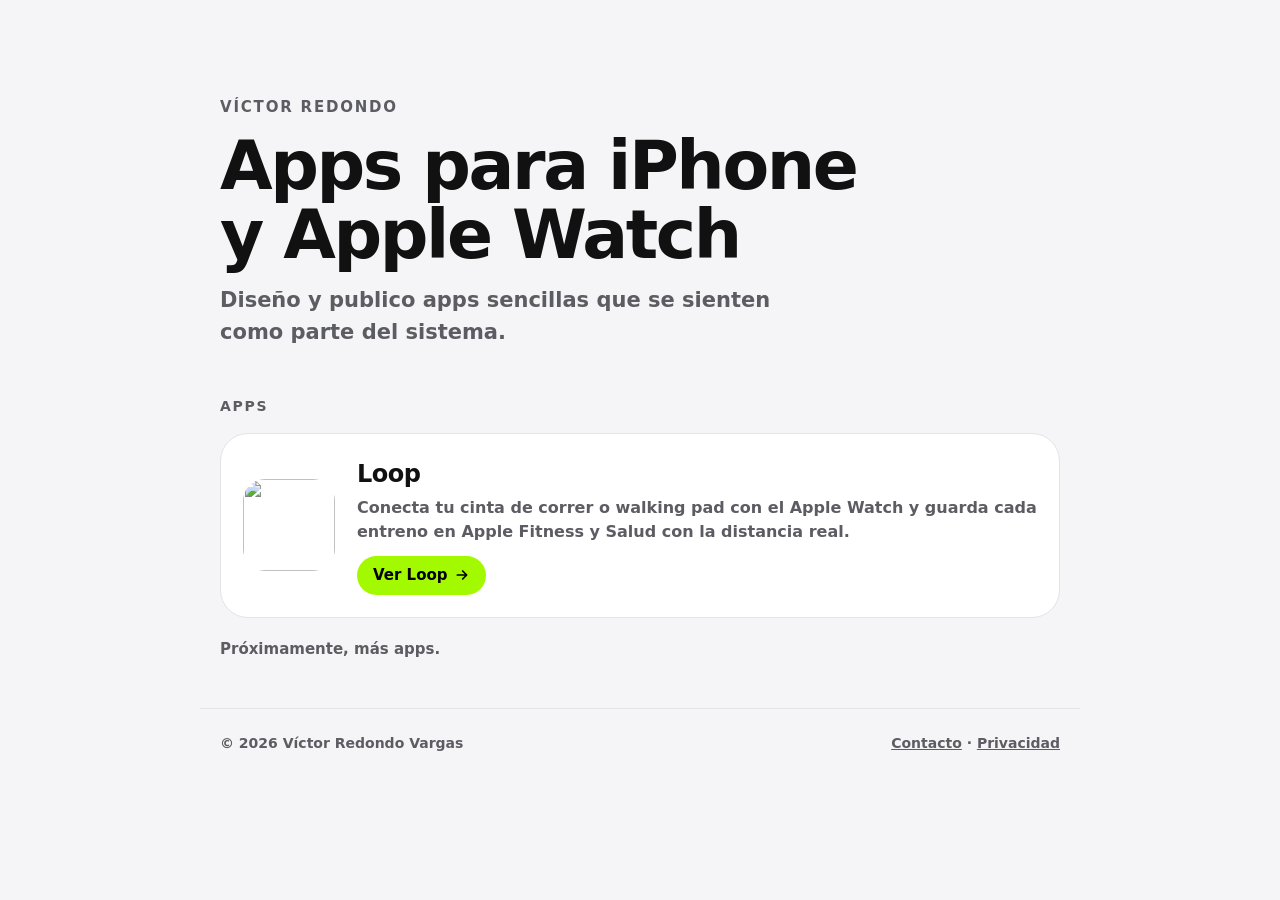
==== index.html @ ff8ec0e2 "Página principal con la lista de apps Co-Authored-By: Claude Opus 5.5 <noreply@anthropic.com> Claude" ====
<!doctype html>
<html lang="es">
<head>
<meta charset="utf-8">
<meta name="viewport" content="width=device-width, initial-scale=1, viewport-fit=cover">
<title>Víctor Redondo · Apps para iPhone y Apple Watch</title>
<meta name="description" content="Apps para iPhone y Apple Watch diseñadas y publicadas por Víctor Redondo. Loop conecta tu cinta de correr con Apple Fitness y Salud.">
<link rel="canonical" href="https://vredondo.com/">
<meta property="og:title" content="Víctor Redondo · Apps para iPhone y Apple Watch">
<meta property="og:description" content="Apps para iPhone y Apple Watch. Loop conecta tu cinta de correr con Apple Fitness y Salud.">
<meta property="og:url" content="https://vredondo.com/">
<meta name="theme-color" content="#000000" media="(prefers-color-scheme: dark)">
<meta name="theme-color" content="#f5f5f7" media="(prefers-color-scheme: light)">
<link rel="apple-touch-icon" href="/loop/img/icon-180.png">
<script type="application/ld+json">
{"@context":"https://schema.org","@graph":[
 {"@type":"Person","@id":"https://vredondo.com/#me","name":"Víctor Redondo Vargas","url":"https://vredondo.com/","jobTitle":"Diseñador y desarrollador de apps"},
 {"@type":"WebSite","@id":"https://vredondo.com/#web","url":"https://vredondo.com/","name":"Víctor Redondo","inLanguage":"es","publisher":{"@id":"https://vredondo.com/#me"}},
 {"@type":"SoftwareApplication","name":"Loop: Cinta de correr","operatingSystem":"iOS, watchOS","applicationCategory":"HealthApplication","url":"https://vredondo.com/loop/","installUrl":"https://apps.apple.com/app/loop-cinta-de-correr/id6827310005","author":{"@id":"https://vredondo.com/#me"},"offers":{"@type":"Offer","price":"0","priceCurrency":"EUR"}}
]}
</script>
<style>
@font-face{font-family:'Nunito';font-weight:700;font-display:swap;src:url(/loop/fonts/nunito-latin-700-normal.woff2) format('woff2')}
@font-face{font-family:'Nunito';font-weight:900;font-display:swap;src:url(/loop/fonts/nunito-latin-900-normal.woff2) format('woff2')}
:root{--bg:#f5f5f7;--card:#fff;--fg:#111;--muted:#5c5c63;--line:#e3e3e8;--lime:#a3fa00;--on-lime:#000;color-scheme:light dark}
@media (prefers-color-scheme:dark){:root{--bg:#000;--card:#141414;--fg:#f5f5f7;--muted:#a1a1a8;--line:#2a2a2e}}
*{box-sizing:border-box}
body{margin:0;background:var(--bg);color:var(--fg);font-family:ui-rounded,'SF Pro Rounded','Nunito',system-ui,sans-serif;font-weight:700;line-height:1.5}
main{max-width:880px;margin:0 auto;padding:clamp(40px,8vw,96px) 20px 48px}
.eyebrow{margin:0 0 12px;color:var(--muted);font-size:15px;letter-spacing:.12em;text-transform:uppercase}
h1{margin:0 0 16px;font-size:clamp(40px,7vw,68px);line-height:1.02;letter-spacing:-.035em;font-weight:900;text-wrap:balance}
.lead{margin:0 0 48px;color:var(--muted);font-size:clamp(18px,2.2vw,21px);max-width:38ch}
h2{margin:0 0 16px;font-size:14px;letter-spacing:.12em;text-transform:uppercase;color:var(--muted)}
.app{display:flex;gap:22px;align-items:center;background:var(--card);border:1px solid var(--line);border-radius:28px;padding:22px;text-decoration:none;color:inherit;transition:transform .2s ease}
.app:hover{transform:translateY(-2px)}
.app img{width:92px;height:92px;border-radius:22px;flex:none}
.app h3{margin:0 0 4px;font-size:24px;font-weight:900;letter-spacing:-.02em}
.app p{margin:0 0 12px;color:var(--muted)}
.go{display:inline-flex;align-items:center;gap:6px;background:var(--lime);color:var(--on-lime);border-radius:999px;padding:8px 16px;font-size:15px}
.soon{margin:20px 0 0;color:var(--muted);font-size:15px}
footer{max-width:880px;margin:0 auto;padding:24px 20px 40px;color:var(--muted);font-size:14px;border-top:1px solid var(--line);display:flex;flex-wrap:wrap;gap:8px 20px;justify-content:space-between}
footer a{color:inherit}
@media (max-width:520px){.app{flex-direction:column;align-items:flex-start}}
</style>
</head>
<body>
<main>
  <p class="eyebrow">Víctor Redondo</p>
  <h1>Apps para iPhone y Apple&nbsp;Watch</h1>
  <p class="lead">Diseño y publico apps sencillas que se sienten como parte del sistema.</p>
  <h2>Apps</h2>
  <a class="app" href="/loop/">
    <img src="/loop/img/icon-180.png" alt="" width="92" height="92">
    <div>
      <h3>Loop</h3>
      <p>Conecta tu cinta de correr o walking pad con el Apple Watch y guarda cada entreno en Apple Fitness y Salud con la distancia real.</p>
      <span class="go">Ver Loop <svg viewBox="0 0 24 24" width="16" height="16" aria-hidden="true"><path d="M5 12h13M13 6l6 6-6 6" fill="none" stroke="currentColor" stroke-width="2.6" stroke-linecap="round" stroke-linejoin="round"/></svg></span>
    </div>
  </a>
  <p class="soon">Próximamente, más apps.</p>
</main>
<footer>
  <span>© 2026 Víctor Redondo Vargas</span>
  <span><a href="/loop/contacto/">Contacto</a> · <a href="/loop/privacidad/">Privacidad</a></span>
</footer>
</body>
</html>
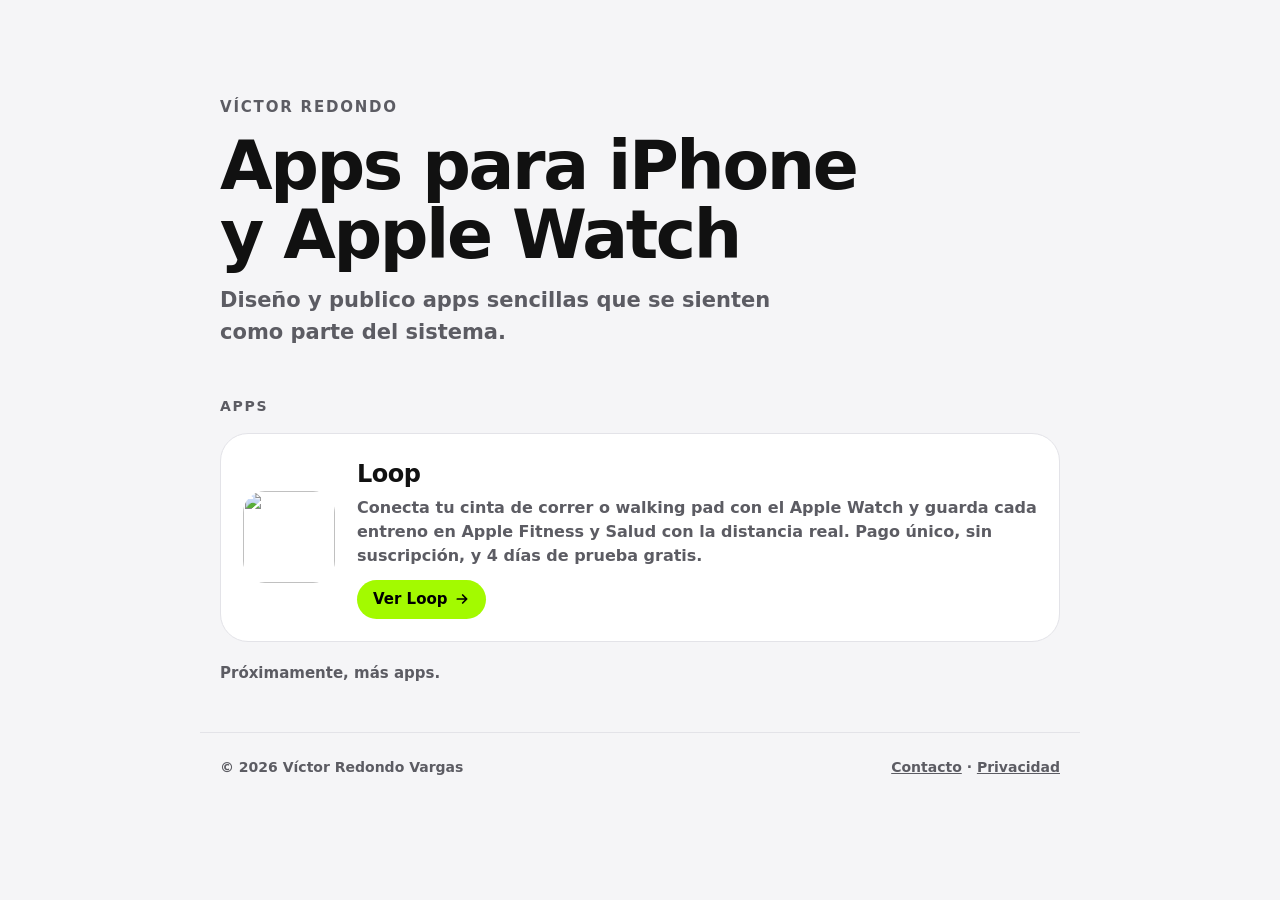
==== commit 11e6e7e7: "robots.txt, sitemap y llms.txt del dominio; precio en la tarjeta de Loop Co-Authored-By: Claude Opus" ====
--- a/index.html
+++ b/index.html
@@ -53,7 +53,7 @@
     <img src="/loop/img/icon-180.png" alt="" width="92" height="92">
     <div>
       <h3>Loop</h3>
-      <p>Conecta tu cinta de correr o walking pad con el Apple Watch y guarda cada entreno en Apple Fitness y Salud con la distancia real.</p>
+      <p>Conecta tu cinta de correr o walking pad con el Apple Watch y guarda cada entreno en Apple Fitness y Salud con la distancia real. Pago único, sin suscripción, y 4 días de prueba gratis.</p>
       <span class="go">Ver Loop <svg viewBox="0 0 24 24" width="16" height="16" aria-hidden="true"><path d="M5 12h13M13 6l6 6-6 6" fill="none" stroke="currentColor" stroke-width="2.6" stroke-linecap="round" stroke-linejoin="round"/></svg></span>
     </div>
   </a>
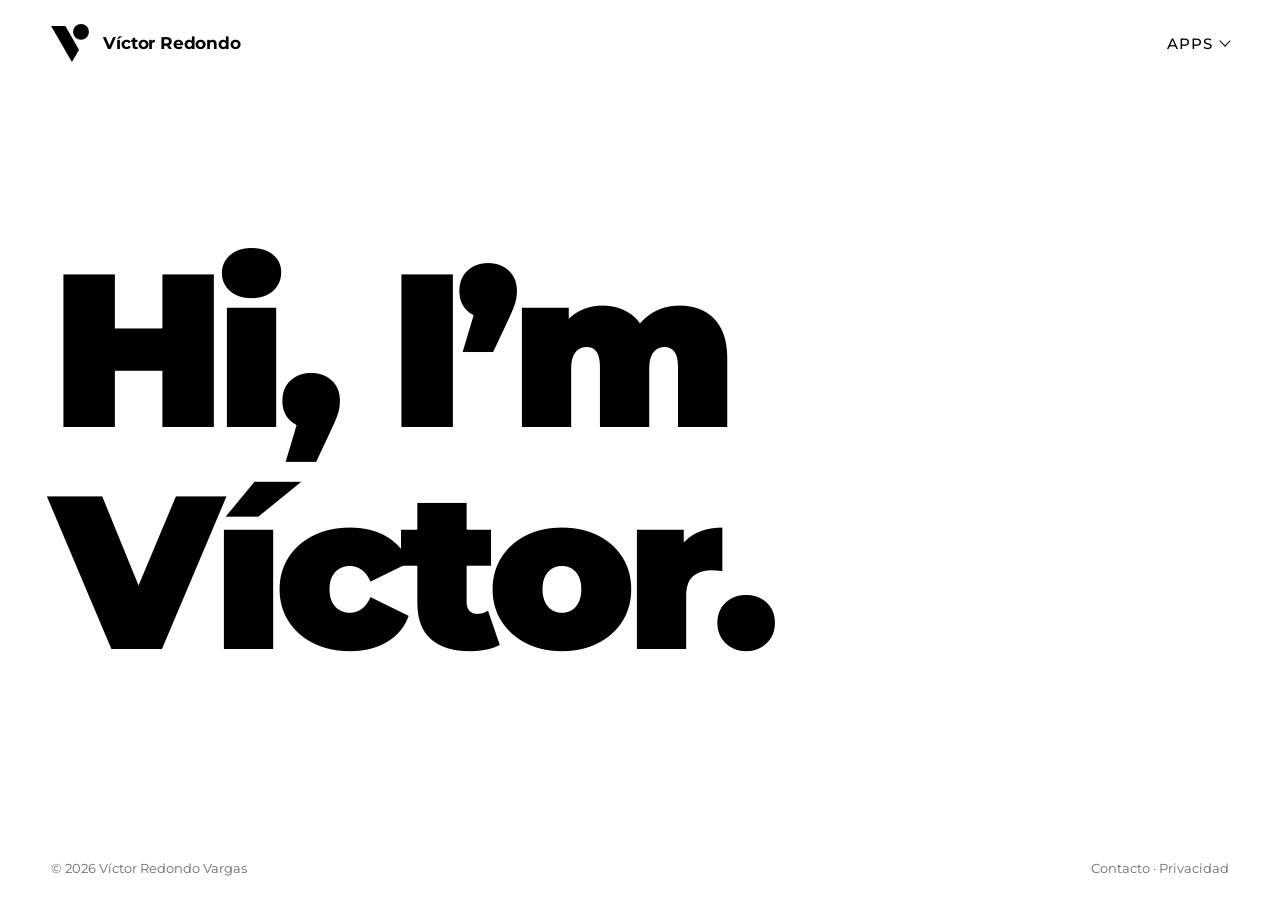
==== commit 129207f1: "Nueva portada minimalista en blanco y negro con logo y menú Apps Co-Authored-By: Claude Opus 5.5 <no" ====
--- a/index.html
+++ b/index.html
@@ -1,16 +1,16 @@
-<!doctype html>
+<!DOCTYPE html>
 <html lang="es">
 <head>
 <meta charset="utf-8">
-<meta name="viewport" content="width=device-width, initial-scale=1, viewport-fit=cover">
+<meta name="viewport" content="width=device-width, initial-scale=1">
 <title>Víctor Redondo · Apps para iPhone y Apple Watch</title>
 <meta name="description" content="Apps para iPhone y Apple Watch diseñadas y publicadas por Víctor Redondo. Loop conecta tu cinta de correr con Apple Fitness y Salud.">
+<link rel="icon" href="logo.svg" type="image/svg+xml">
 <link rel="canonical" href="https://vredondo.com/">
 <meta property="og:title" content="Víctor Redondo · Apps para iPhone y Apple Watch">
 <meta property="og:description" content="Apps para iPhone y Apple Watch. Loop conecta tu cinta de correr con Apple Fitness y Salud.">
 <meta property="og:url" content="https://vredondo.com/">
-<meta name="theme-color" content="#000000" media="(prefers-color-scheme: dark)">
-<meta name="theme-color" content="#f5f5f7" media="(prefers-color-scheme: light)">
+<meta name="theme-color" content="#ffffff">
 <link rel="apple-touch-icon" href="/loop/img/icon-180.png">
 <script type="application/ld+json">
 {"@context":"https://schema.org","@graph":[
@@ -20,48 +20,123 @@
 ]}
 </script>
 <style>
-@font-face{font-family:'Nunito';font-weight:700;font-display:swap;src:url(/loop/fonts/nunito-latin-700-normal.woff2) format('woff2')}
-@font-face{font-family:'Nunito';font-weight:900;font-display:swap;src:url(/loop/fonts/nunito-latin-900-normal.woff2) format('woff2')}
-:root{--bg:#f5f5f7;--card:#fff;--fg:#111;--muted:#5c5c63;--line:#e3e3e8;--lime:#a3fa00;--on-lime:#000;color-scheme:light dark}
-@media (prefers-color-scheme:dark){:root{--bg:#000;--card:#141414;--fg:#f5f5f7;--muted:#a1a1a8;--line:#2a2a2e}}
-*{box-sizing:border-box}
-body{margin:0;background:var(--bg);color:var(--fg);font-family:ui-rounded,'SF Pro Rounded','Nunito',system-ui,sans-serif;font-weight:700;line-height:1.5}
-main{max-width:880px;margin:0 auto;padding:clamp(40px,8vw,96px) 20px 48px}
-.eyebrow{margin:0 0 12px;color:var(--muted);font-size:15px;letter-spacing:.12em;text-transform:uppercase}
-h1{margin:0 0 16px;font-size:clamp(40px,7vw,68px);line-height:1.02;letter-spacing:-.035em;font-weight:900;text-wrap:balance}
-.lead{margin:0 0 48px;color:var(--muted);font-size:clamp(18px,2.2vw,21px);max-width:38ch}
-h2{margin:0 0 16px;font-size:14px;letter-spacing:.12em;text-transform:uppercase;color:var(--muted)}
-.app{display:flex;gap:22px;align-items:center;background:var(--card);border:1px solid var(--line);border-radius:28px;padding:22px;text-decoration:none;color:inherit;transition:transform .2s ease}
-.app:hover{transform:translateY(-2px)}
-.app img{width:92px;height:92px;border-radius:22px;flex:none}
-.app h3{margin:0 0 4px;font-size:24px;font-weight:900;letter-spacing:-.02em}
-.app p{margin:0 0 12px;color:var(--muted)}
-.go{display:inline-flex;align-items:center;gap:6px;background:var(--lime);color:var(--on-lime);border-radius:999px;padding:8px 16px;font-size:15px}
-.soon{margin:20px 0 0;color:var(--muted);font-size:15px}
-footer{max-width:880px;margin:0 auto;padding:24px 20px 40px;color:var(--muted);font-size:14px;border-top:1px solid var(--line);display:flex;flex-wrap:wrap;gap:8px 20px;justify-content:space-between}
-footer a{color:inherit}
-@media (max-width:520px){.app{flex-direction:column;align-items:flex-start}}
+  /* Gotham (licencia comercial): si subes tus archivos a /fonts con estos nombres, se usan automáticamente.
+     Mientras tanto, Montserrat (libre y muy parecida) hace de respaldo. */
+  @font-face { font-family: "Gotham"; font-weight: 400; font-display: swap;
+    src: local("Gotham Book"), local("Gotham-Book"), url("fonts/Gotham-Book.woff2") format("woff2"); }
+  @font-face { font-family: "Gotham"; font-weight: 500; font-display: swap;
+    src: local("Gotham Medium"), local("Gotham-Medium"), url("fonts/Gotham-Medium.woff2") format("woff2"); }
+  @font-face { font-family: "Gotham"; font-weight: 700; font-display: swap;
+    src: local("Gotham Bold"), local("Gotham-Bold"), url("fonts/Gotham-Bold.woff2") format("woff2"); }
+  @font-face { font-family: "Gotham"; font-weight: 900; font-display: swap;
+    src: local("Gotham Black"), local("Gotham-Black"), url("fonts/Gotham-Black.woff2") format("woff2"); }
+
+  @font-face { font-family: "Montserrat"; font-weight: 400; font-display: swap; src: url("fonts/montserrat-latin-400-normal.woff2") format("woff2"); }
+  @font-face { font-family: "Montserrat"; font-weight: 500; font-display: swap; src: url("fonts/montserrat-latin-500-normal.woff2") format("woff2"); }
+  @font-face { font-family: "Montserrat"; font-weight: 700; font-display: swap; src: url("fonts/montserrat-latin-700-normal.woff2") format("woff2"); }
+  @font-face { font-family: "Montserrat"; font-weight: 900; font-display: swap; src: url("fonts/montserrat-latin-900-normal.woff2") format("woff2"); }
+
+  :root { --ink: #000; --paper: #fff; --gray: #6b6b6b; --pad: clamp(20px, 4vw, 56px); }
+  * { box-sizing: border-box; margin: 0; padding: 0; }
+  html, body { height: 100%; }
+  body {
+    background: var(--paper); color: var(--ink);
+    font-family: "Gotham", "Montserrat", "Helvetica Neue", Arial, sans-serif;
+    -webkit-font-smoothing: antialiased;
+    display: flex; flex-direction: column; min-height: 100vh;
+  }
+  a { color: inherit; text-decoration: none; }
+
+  /* Cabecera */
+  header {
+    display: flex; align-items: center; justify-content: space-between;
+    padding: 24px var(--pad);
+  }
+  .brand { display: flex; align-items: center; gap: 14px; }
+  .brand svg { width: 38px; height: 38px; display: block; }
+  .brand span { font-weight: 700; font-size: 17px; letter-spacing: -0.01em; }
+
+  nav ul { list-style: none; display: flex; gap: 32px; }
+  .menu { position: relative; }
+  .menu > button {
+    font: inherit; font-weight: 500; font-size: 15px; letter-spacing: 0.06em; text-transform: uppercase;
+    background: none; border: 0; color: inherit; cursor: pointer;
+    display: flex; align-items: center; gap: 8px; padding: 8px 0;
+  }
+  .menu > button::after {
+    content: ""; width: 7px; height: 7px; border-right: 1.5px solid currentColor; border-bottom: 1.5px solid currentColor;
+    transform: translateY(-2px) rotate(45deg); transition: transform .2s;
+  }
+  .menu.open > button::after { transform: translateY(2px) rotate(-135deg); }
+  .dropdown {
+    position: absolute; right: 0; top: calc(100% + 8px); min-width: 200px;
+    background: var(--paper); border: 1.5px solid var(--ink); padding: 8px 0;
+    opacity: 0; visibility: hidden; transform: translateY(-4px); transition: all .18s ease;
+  }
+  .menu.open .dropdown { opacity: 1; visibility: visible; transform: none; }
+  .dropdown a { display: block; padding: 12px 20px; font-size: 15px; font-weight: 500; }
+  .dropdown a small { display: block; font-weight: 400; font-size: 12px; color: var(--gray); margin-top: 2px; }
+  .dropdown a:hover, .dropdown a:focus-visible { background: var(--ink); color: var(--paper); outline: none; }
+  .dropdown a:hover small, .dropdown a:focus-visible small { color: #bbb; }
+
+  /* Portada */
+  main { flex: 1; display: flex; align-items: center; padding: 0 var(--pad); }
+  h1 {
+    font-weight: 900; line-height: 1.02; letter-spacing: -0.045em;
+    font-size: clamp(64px, 17vw, 260px);
+  }
+
+  footer { padding: 24px var(--pad); font-size: 13px; color: var(--gray); display: flex; flex-wrap: wrap; gap: 8px 20px; justify-content: space-between; }
+  footer a:hover { color: var(--ink); }
+
+  @media (max-width: 520px) {
+    .brand span { font-size: 15px; }
+    .brand svg { width: 32px; height: 32px; }
+  }
 </style>
 </head>
 <body>
+
+<header>
+  <a class="brand" href="/" aria-label="Víctor Redondo — inicio">
+    <svg viewBox="184 150 478 480" aria-hidden="true">
+      <polygon points="184,175 364,175 537,475 447,630" fill="currentColor"/>
+      <circle cx="562" cy="250" r="100" fill="currentColor"/>
+    </svg>
+    <span>Víctor Redondo</span>
+  </a>
+
+  <nav aria-label="Principal">
+    <ul>
+      <li class="menu" id="apps">
+        <button type="button" aria-expanded="false" aria-controls="apps-list">Apps</button>
+        <div class="dropdown" id="apps-list">
+          <a href="/loop/">Loop<small>Tu cinta en Apple Fitness</small></a>
+        </div>
+      </li>
+    </ul>
+  </nav>
+</header>
+
 <main>
-  <p class="eyebrow">Víctor Redondo</p>
-  <h1>Apps para iPhone y Apple&nbsp;Watch</h1>
-  <p class="lead">Diseño y publico apps sencillas que se sienten como parte del sistema.</p>
-  <h2>Apps</h2>
-  <a class="app" href="/loop/">
-    <img src="/loop/img/icon-180.png" alt="" width="92" height="92">
-    <div>
-      <h3>Loop</h3>
-      <p>Conecta tu cinta de correr o walking pad con el Apple Watch y guarda cada entreno en Apple Fitness y Salud con la distancia real. Pago único, sin suscripción, y 4 días de prueba gratis.</p>
-      <span class="go">Ver Loop <svg viewBox="0 0 24 24" width="16" height="16" aria-hidden="true"><path d="M5 12h13M13 6l6 6-6 6" fill="none" stroke="currentColor" stroke-width="2.6" stroke-linecap="round" stroke-linejoin="round"/></svg></span>
-    </div>
-  </a>
-  <p class="soon">Próximamente, más apps.</p>
+  <h1>Hi, I’m<br>Víctor.</h1>
 </main>
-<footer>
-  <span>© 2026 Víctor Redondo Vargas</span>
-  <span><a href="/loop/contacto/">Contacto</a> · <a href="/loop/privacidad/">Privacidad</a></span>
-</footer>
+
+<footer><span>© <span id="y"></span> Víctor Redondo Vargas</span><span><a href="/loop/contacto/">Contacto</a> · <a href="/loop/privacidad/">Privacidad</a></span></footer>
+
+<script>
+  document.getElementById('y').textContent = new Date().getFullYear();
+  const menu = document.getElementById('apps');
+  const btn = menu.querySelector('button');
+  const set = open => { menu.classList.toggle('open', open); btn.setAttribute('aria-expanded', open); };
+  const hover = matchMedia('(hover: hover)').matches;
+  btn.addEventListener('click', e => { e.stopPropagation(); set(hover ? true : !menu.classList.contains('open')); });
+  if (hover) {
+    menu.addEventListener('mouseenter', () => set(true));
+    menu.addEventListener('mouseleave', () => set(false));
+  }
+  document.addEventListener('click', e => { if (!menu.contains(e.target)) set(false); });
+  document.addEventListener('keydown', e => { if (e.key === 'Escape') { set(false); btn.focus(); } });
+</script>
 </body>
 </html>
